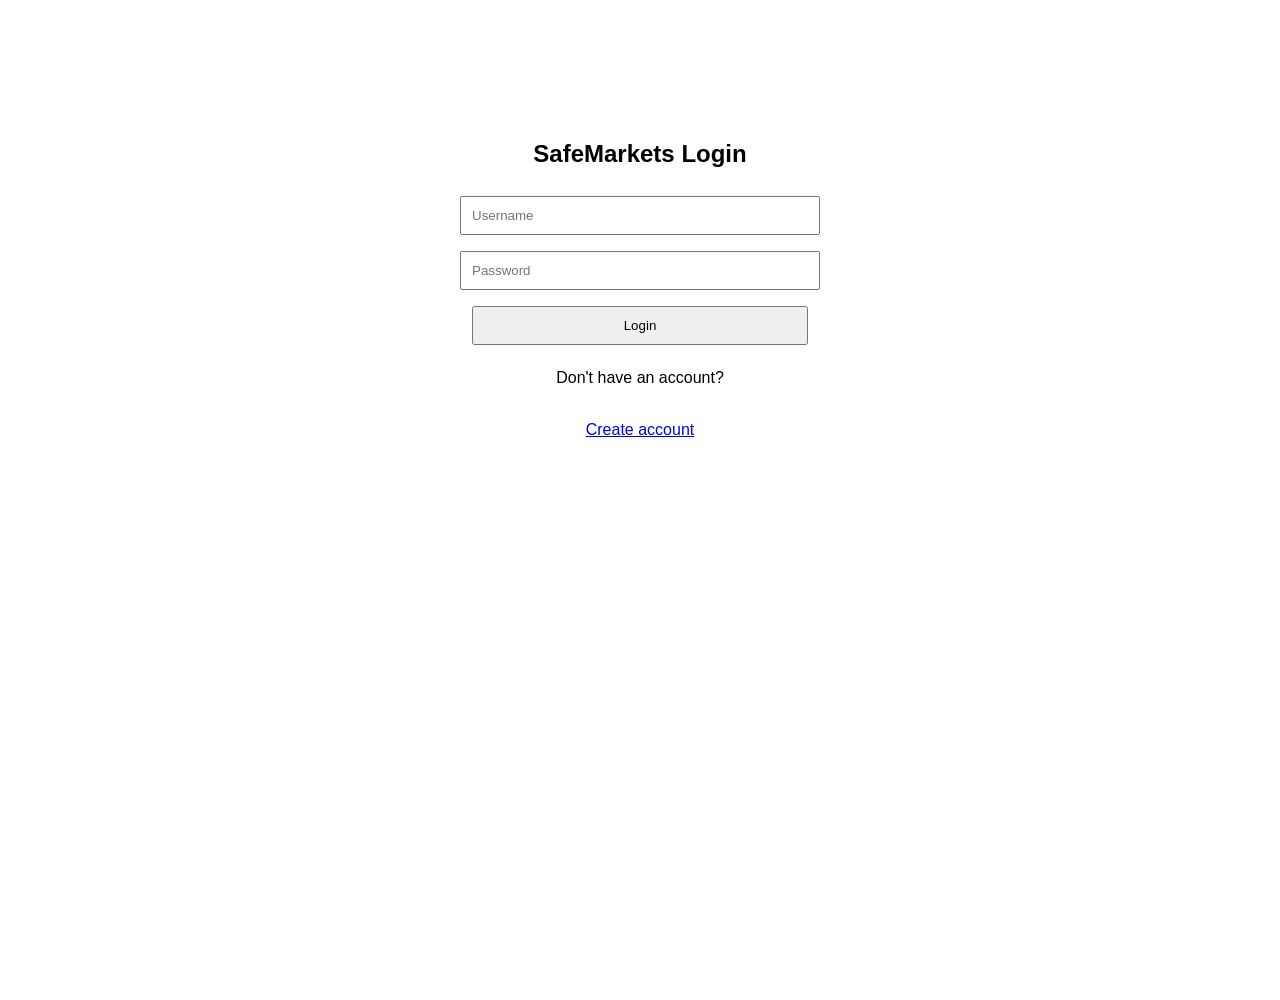
==== Authentication/login.html @ 8320b4d9 "auth" ====
<!DOCTYPE html>
<html lang="en">
<head>
  <meta charset="UTF-8"> 
  <title>Safe Markets</title>
  <meta name="viewport" content="width=device-width, initial-scale=1.0">
  <link rel="stylesheet" href="app.css">
  </head>
<body>


<div  class="login">
  <h2>SafeMarkets Login</h2>
  <input type="text"id="username" placeholder="Username">
  <input type="password" id="password" placeholder="Password">
  <button id="loginBtn">Login</button>
  <p>Don't have an account?</p> <br>
  <a href="register.html">Create account</a>
</div>
<script src="script.js"></script> 
</body>
</html>
---- Authentication/app.css ----
body {
  font-family: Arial, sans-serif;
  background-image:url('https://i.imgur.com/gbSEMzE.jpeg');
 background-size: cover;
 background-position:center;
 background-repeat:no-repeat;
background-size: 110%;
}

html, body {
  height: 100%;
}



.login {
  background: white;
  width: 420px;
  padding: 20px;
  margin: 100px auto;
  border-radius: 8px;
  text-align: center;
}
input, select, button {
  width: 80%;
  padding: 10px;
  margin: 8px 0;
}

.register {
  background: white;
  width: 420px;
  padding: 20px;
  margin: 100px auto;
  border-radius: 8px;
  text-align: center;
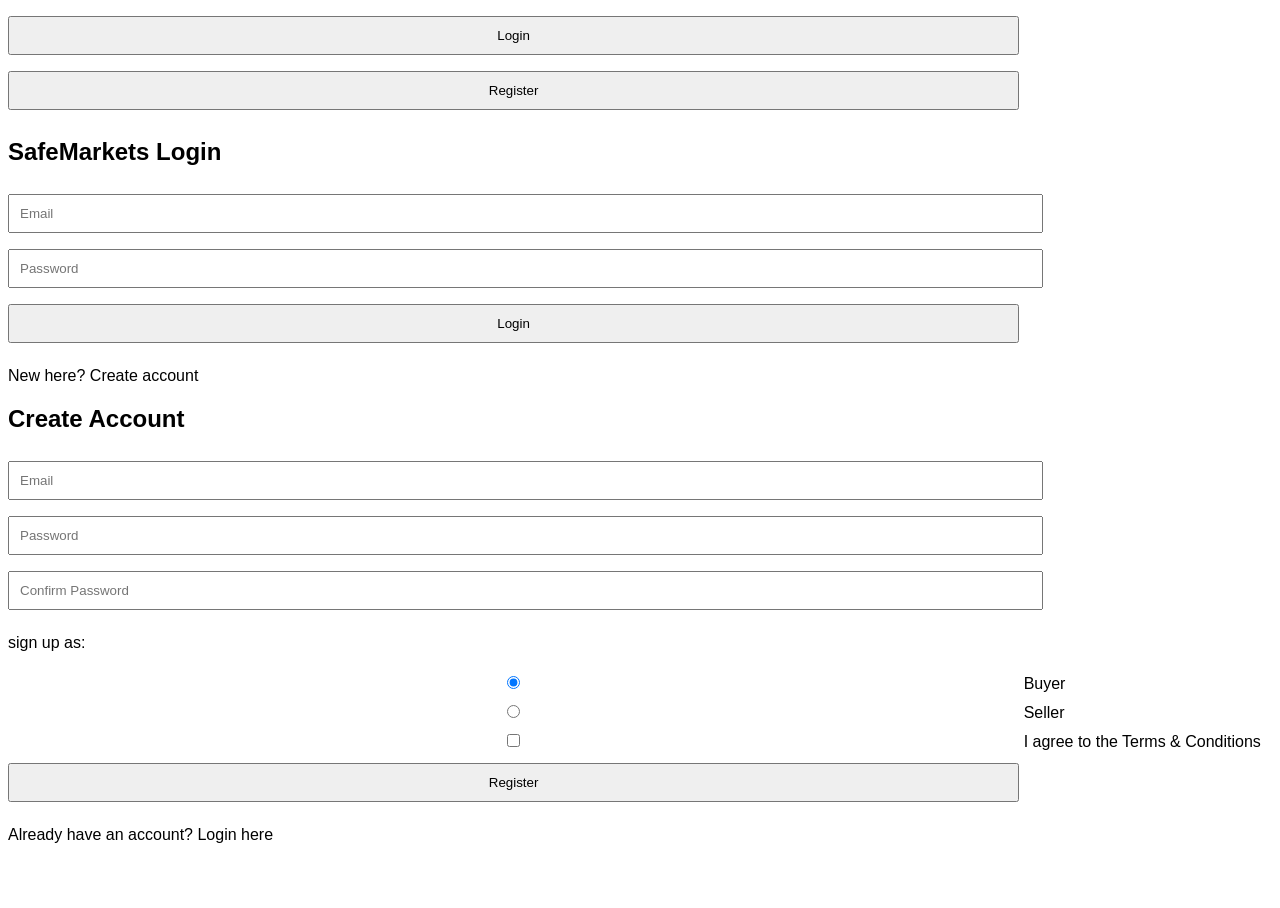
==== commit 4c6e04b5: "Enhance login page with registration features" ====
--- a/Authentication/login.html
+++ b/Authentication/login.html
@@ -2,21 +2,56 @@
 <html lang="en">
 <head>
   <meta charset="UTF-8"> 
-  <title>Safe Markets</title>
+  <title>Safe Markets - Login</title>
   <meta name="viewport" content="width=device-width, initial-scale=1.0">
   <link rel="stylesheet" href="app.css">
-  </head>
+</head>
 <body>
 
+<div class="container">
+  <div class="form-container">
+    
+    <div class="toggle-buttons">
+      <button class="toggle-btn active" id="loginToggle">Login</button>
+      <button class="toggle-btn" id="registerToggle">Register</button>
+    </div>
 
-<div  class="login">
-  <h2>SafeMarkets Login</h2>
-  <input type="text"id="username" placeholder="Username">
-  <input type="password" id="password" placeholder="Password">
-  <button id="loginBtn">Login</button>
-  <p>Don't have an account?</p> <br>
-  <a href="register.html">Create account</a>
+    
+    <div id="loginForm" class="form active-form">
+      <h2>SafeMarkets Login</h2>
+      <input type="email" id="loginEmail" placeholder="Email" required>
+      <input type="password" id="loginPassword" placeholder="Password" required>
+      <button id="loginBtn">Login</button>
+      <p class="switch-text">New here? <span id="switchToRegister">Create account</span></p>
+    </div>
+
+    <div id="registerForm" class="form">
+      <h2>Create Account</h2>
+      <input type="email" id="regEmail" placeholder="Email" required>
+      <input type="password" id="regPassword" placeholder="Password" required>
+      <input type="password" id="confirmPassword" placeholder="Confirm Password" required>
+      
+      <div class="role-select">
+        <p>sign up as:</p>
+        <label class="role-option">
+          <input type="radio" name="role" value="buyer" checked> Buyer
+        </label>
+        <label class="role-option">
+          <input type="radio" name="role" value="seller"> Seller
+        </label>
+      </div>
+      
+      <label class="terms">
+        <input type="checkbox" id="termsCheck"> I agree to the Terms & Conditions
+      </label>
+      
+      <button id="registerBtn">Register</button>
+      <p class="switch-text">Already have an account? <span id="switchToLogin">Login here</span></p>
+    </div>
+
+  </div>
 </div>
-<script src="script.js"></script> 
+
+<script src="script.js"></script>
 </body>
 </html>
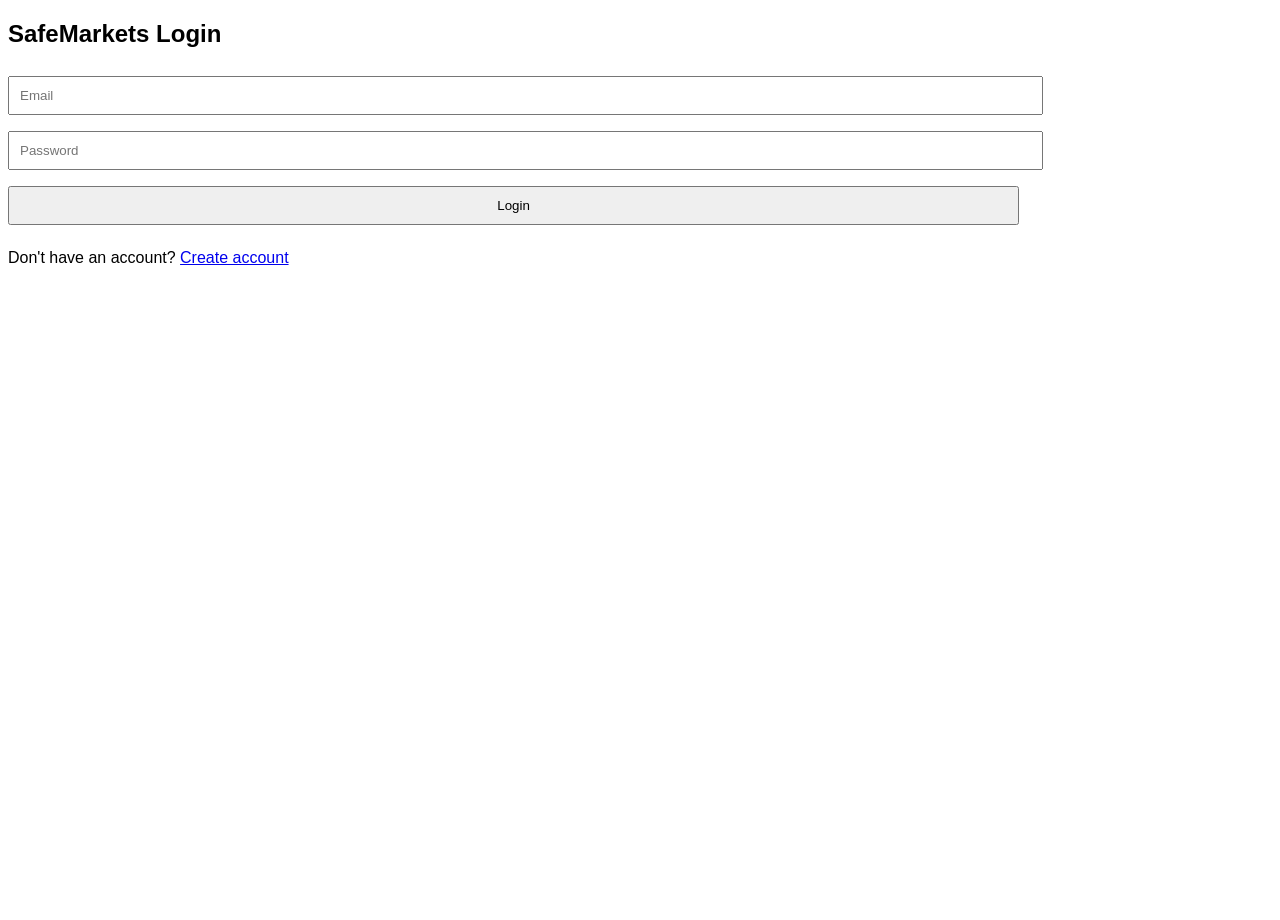
==== commit 84736e85: "Simplify login page by removing registration form Removed registration form elements and simplified " ====
--- a/Authentication/login.html
+++ b/Authentication/login.html
@@ -8,47 +8,16 @@
 </head>
 <body>
 
-<div class="container">
-  <div class="form-container">
+<div class="login-container">
+  <div class="login-card swipe-in">
+    <h2>SafeMarkets Login</h2>
     
-    <div class="toggle-buttons">
-      <button class="toggle-btn active" id="loginToggle">Login</button>
-      <button class="toggle-btn" id="registerToggle">Register</button>
-    </div>
-
+    <input type="email" id="loginEmail" placeholder="Email">
+    <input type="password" id="loginPassword" placeholder="Password">
     
-    <div id="loginForm" class="form active-form">
-      <h2>SafeMarkets Login</h2>
-      <input type="email" id="loginEmail" placeholder="Email" required>
-      <input type="password" id="loginPassword" placeholder="Password" required>
-      <button id="loginBtn">Login</button>
-      <p class="switch-text">New here? <span id="switchToRegister">Create account</span></p>
-    </div>
-
-    <div id="registerForm" class="form">
-      <h2>Create Account</h2>
-      <input type="email" id="regEmail" placeholder="Email" required>
-      <input type="password" id="regPassword" placeholder="Password" required>
-      <input type="password" id="confirmPassword" placeholder="Confirm Password" required>
-      
-      <div class="role-select">
-        <p>sign up as:</p>
-        <label class="role-option">
-          <input type="radio" name="role" value="buyer" checked> Buyer
-        </label>
-        <label class="role-option">
-          <input type="radio" name="role" value="seller"> Seller
-        </label>
-      </div>
-      
-      <label class="terms">
-        <input type="checkbox" id="termsCheck"> I agree to the Terms & Conditions
-      </label>
-      
-      <button id="registerBtn">Register</button>
-      <p class="switch-text">Already have an account? <span id="switchToLogin">Login here</span></p>
-    </div>
-
+    <button id="loginBtn">Login</button>
+    
+    <p class="switch-text">Don't have an account? <a href="#" id="goToRegister">Create account</a></p>
   </div>
 </div>
 
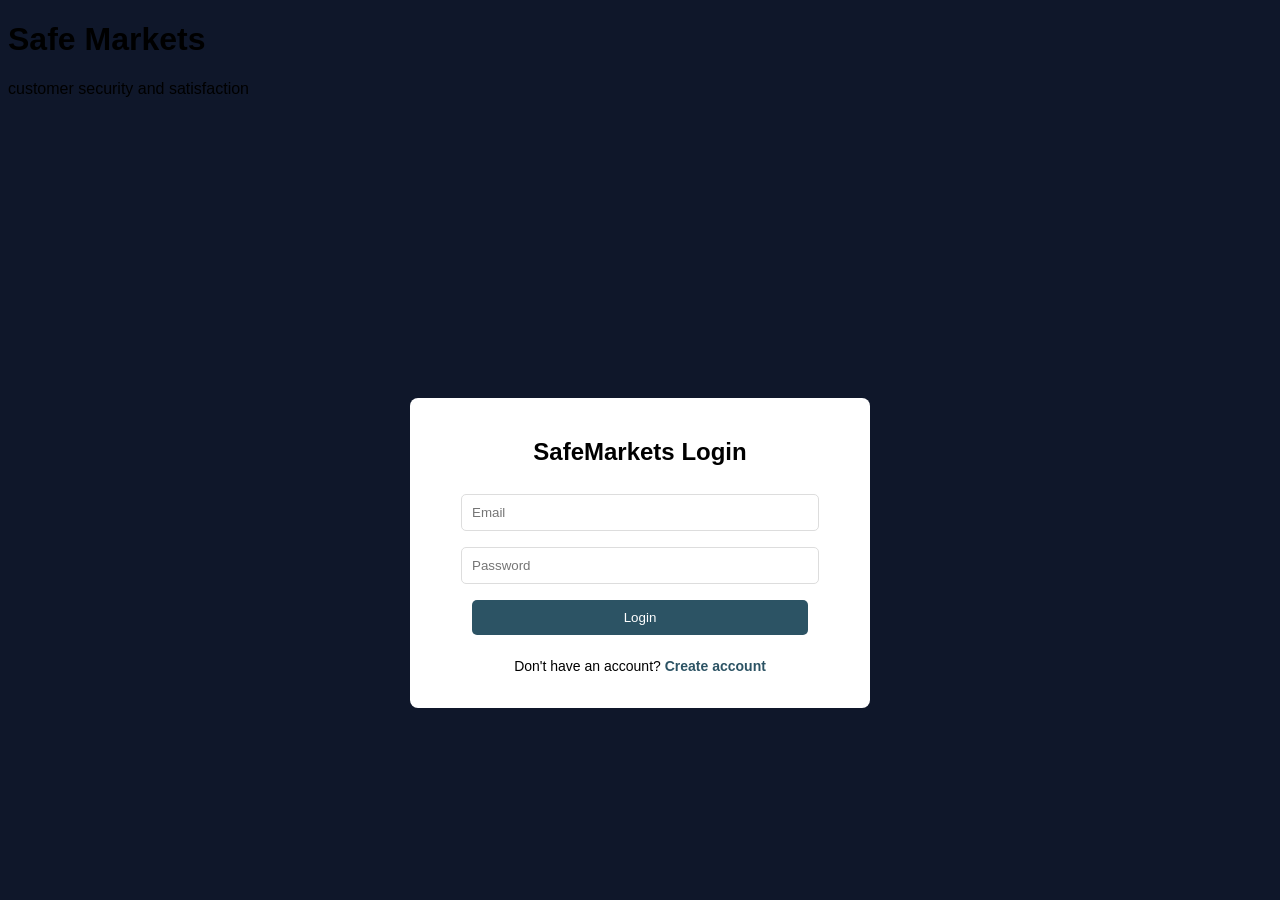
==== commit 86ecc78d: "Update login page title and structure" ====
--- a/Authentication/login.html
+++ b/Authentication/login.html
@@ -2,11 +2,25 @@
 <html lang="en">
 <head>
   <meta charset="UTF-8"> 
-  <title>Safe Markets - Login</title>
+  <title>Safe Markets  Login</title>
   <meta name="viewport" content="width=device-width, initial-scale=1.0">
   <link rel="stylesheet" href="app.css">
 </head>
 <body>
+
+
+
+
+		<div class="hero">
+  <h1>Safe <span>Markets</span></h1>
+  <div class="slogan">customer security and satisfaction</div>
+</div>
+
+
+
+
+
+
 
 <div class="login-container">
   <div class="login-card swipe-in">
@@ -17,10 +31,13 @@
     
     <button id="loginBtn">Login</button>
     
-    <p class="switch-text">Don't have an account? <a href="#" id="goToRegister">Create account</a></p>
+    <p class="switch-text">
+      Don't have an account? 
+      <a href="register.html">Create account</a>
+    </p>
   </div>
 </div>
 
-<script src="script.js"></script>
+<script src="script.js" defer></script>
 </body>
 </html>
--- a/Authentication/app.css
+++ b/Authentication/app.css
@@ -1,36 +1,123 @@
 body {
   font-family: Arial, sans-serif;
-  background-image:url('https://i.imgur.com/gbSEMzE.jpeg');
- background-size: cover;
- background-position:center;
- background-repeat:no-repeat;
-background-size: 110%;
+  background-color: #0f172a;
+
 }
 
-html, body {
-  height: 100%;
+.login-container {
+  width: 100%;
+  display: flex;
+  justify-content: center;
+  align-items: center;
+  margin-top: 300px;
+}
+
+.login-card {
+  background: white;
+  width: 420px;
+  padding: 20px;
+  border-radius: 8px;
+  text-align: center;
+}
+
+.register-container {
+  width: 100%;
+  display: flex;
+  justify-content: center;
+  align-items: center;
+  margin-top: 100px;
+}
+
+.register-card {
+  background: white;
+  width: 420px;
+  padding: 20px;
+  border-radius: 8px;
+  text-align: center;
 }
 
 
-
-.login {
-  background: white;
-  width: 420px;
-  padding: 20px;
-  margin: 100px auto;
-  border-radius: 8px;
-  text-align: center;
-}
-input, select, button {
+input, button {
   width: 80%;
   padding: 10px;
   margin: 8px 0;
+  border: 1px solid #ddd;
+  border-radius: 5px;
 }
 
-.register {
-  background: white;
-  width: 420px;
-  padding: 20px;
-  margin: 100px auto;
-  border-radius: 8px;
-  text-align: center;
+button {
+  background: #2c5364;
+  color: white;
+  cursor: pointer;
+  border: none;
+}
+
+button:hover {
+  background: #1a3a44;
+}
+
+
+.role-select {
+  text-align: left;
+  width: 80%;
+  margin: 10px auto;
+}
+
+.role-select p {
+  margin: 0 0 5px 0;
+}
+
+.role-option {
+  display: inline-block;
+  margin-right: 15px;
+}
+
+.role-option input {
+  width: auto;
+  margin-right: 5px;
+}
+
+.terms {
+  display: flex;
+  align-items: center;
+  justify-content: center;
+  gap: 5px;
+  margin: 10px 0;
+  font-size: 14px;
+}
+
+.terms input {
+  width: auto;
+  margin: 0;
+}
+
+
+.switch-text {
+  margin-top: 15px;
+  font-size: 14px;
+}
+
+.switch-text a {
+  color: #2c5364;
+  text-decoration: none;
+  font-weight: bold;
+}
+
+.switch-text a:hover {
+  text-decoration: underline;
+}
+
+.swipe-in {
+  animation: slideIn 0.4s ease;
+}
+
+@keyframes slideIn {
+  from {
+    opacity: 0;
+    transform: translateX(30px);
+  }
+  to {
+    opacity: 1;
+    transform: translateX(0);
+  }
+}
